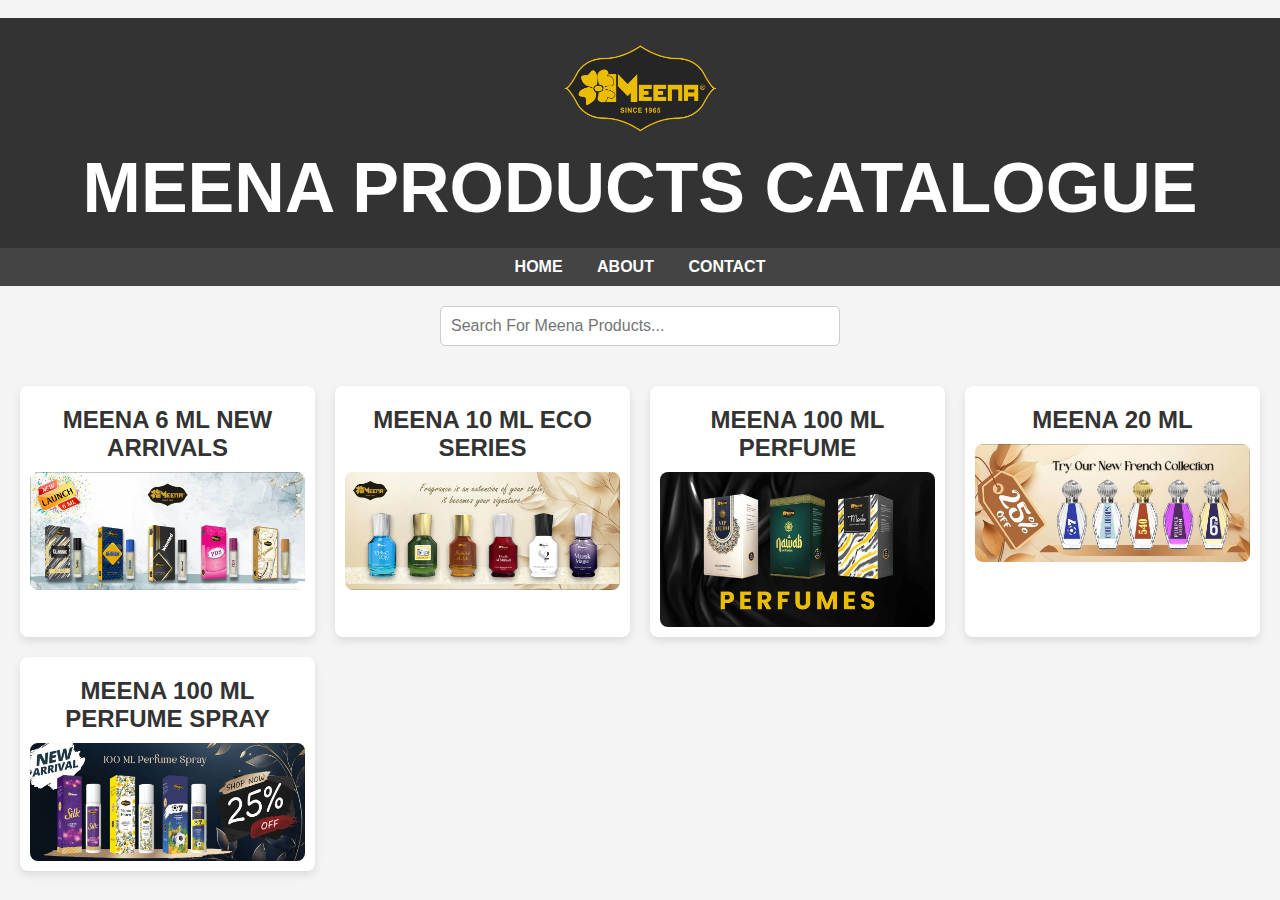
==== index.html @ 0e89e60e "Add files via upload" ====
﻿&nbsp;<!DOCTYPE html><html lang="en"><head><meta charset="UTF-8"><meta name="viewport" content="width=device-width, initial-scale=1.0"><title>MEENA CATALOGUE</title><link href="../Meena%20Catalogue/ecommerce.css" rel="stylesheet" type="text/css" /><style>
    body {
      font-family: Arial, sans-serif;
      background-color: #f4f4f4;
      margin: 0;
      padding: 0;
    }
    header {
      background-color: #333;
      color: white;
      padding: 20px 0;
      text-align: center;
    }
    header img {
      max-height: 100px;
      margin-bottom: 10px;
    }
    header h1 {
      font-size: 2rem;
      margin: 0;
    }
    nav {
      background-color: #444;
      padding: 10px 0;
      text-align: center;
    }
    nav a {
      color: white;
      margin: 0 15px;
      text-decoration: none;
      font-weight: bold;
      text-transform: uppercase;
    }
    nav a:hover {
      color: #FFD700;
    }
    .search-container {
      text-align: center;
      margin: 20px 0;
    }
    .search-container input {
      padding: 10px;
      font-size: 16px;
      width: 50%;
      max-width: 400px;
      border-radius: 5px;
      border: 1px solid #ccc;
    }
    .gallery {
      display: grid;
      grid-template-columns: repeat(auto-fit, minmax(250px, 1fr));
      gap: 20px;
      padding: 20px;
    }
    .gallery .product {
      background-color: white;
      border-radius: 8px;
      padding: 10px;
      text-align: center;
      box-shadow: 0 4px 8px rgba(0, 0, 0, 0.1);
    }
    .gallery img {
      width: 100%;
      border-radius: 8px;
      transition: transform 0.3s;
    }
    .gallery img:hover {
      transform: scale(1.05);
    }
    .gallery h2 {
      font-size: 1.5rem;
      color: #333;
      margin: 10px 0;
    }
    footer {
      background-color: #333;
      color: white;
      text-align: center;
      padding: 15px 0;
      position: fixed;
      width: 100%;
      bottom: 0;
    }
    .auto-style23 {
      font-family: Arial;
    }
    .auto-style25 {
      text-align: center;
      font-size: 70px;
      margin: 0;
    }
    
    /* Responsive Styles */
    @media (max-width: 768px) {
      header h1 {
        font-size: 2.5rem;
      }
      nav a {
        margin: 0 10px;
        font-size: 0.9rem;
      }
      .search-container input {
        width: 80%;
      }
      .gallery {
        padding: 10px;
        gap: 10px;
      }
      .gallery h2 {
        font-size: 1.2rem;
      }
      .auto-style25 {
        font-size: 40px;
      }
    }
  </style></head><body><header>
    <img src="About/1736757732333.png" alt="logo" />
    <h1 class="auto-style25">MEENA PRODUCTS CATALOGUE</h1>
  </header>
  
  <nav class="auto-style23">
      <a href="index.html">Home</a>
      <a href="meenaabout.html">About</a>
      <a href="meenacontact.html">Contact</a>
    </nav>

  <main>
    <div class="search-container">
      <input type="text" id="search" placeholder="Search For Meena Products...">
    </div>
    
    <div class="gallery">
      <div class="product">
        <h2>MEENA 6 ML NEW ARRIVALS</h2>
        <a href="6%20ML.html">
          <img src="home/6ML NEW LAUNCH.jpg" alt="6 ML New Launch">
        </a>
      </div>

      <div class="product">
        <h2>MEENA 10 ML ECO SERIES</h2>
        <a href="10%20ML.html">
          <img src="home/10ML ECO.jpg" alt="10 ML Eco Series">
        </a>
      </div>

      <div class="product">
        <h2>MEENA 100 ML PERFUME</h2>
        <a href="100ML%20EDP.html">
          <img src="home/100ML GLASS.jpg" alt="100 ML Glass">
        </a>
      </div>

      <div class="product">
        <h2>MEENA 20 ML</h2>
        <a href="20ML.html">
          <img src="home/20 ML FRENCH.jpg" alt="20 ML French">
        </a>
      </div>

      <div class="product">
        <h2>MEENA 100 ML PERFUME SPRAY</h2>
        <a href="100ML.html">
          <img src="home/100ML SPRAY.jpg" alt="100 ML Spray">
        </a>
      </div>
    </div>
  </main>
</body>
</html>
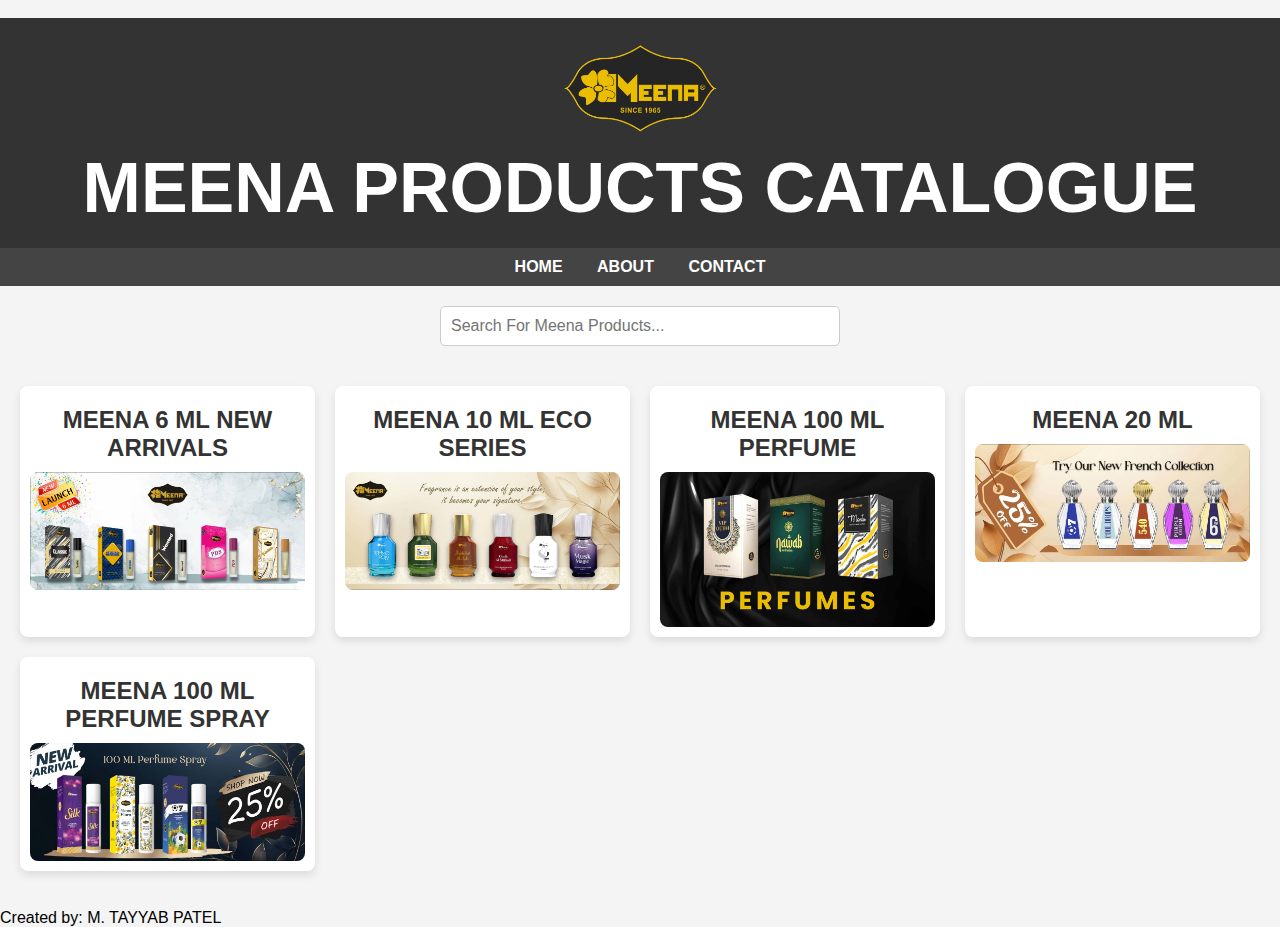
==== commit 9957195b: "Update index.html" ====
--- a/index.html
+++ b/index.html
@@ -166,5 +166,7 @@
       </div>
     </div>
   </main>
+  <br>
+      Created by: M. TAYYAB PATEL
 </body>
 </html>
